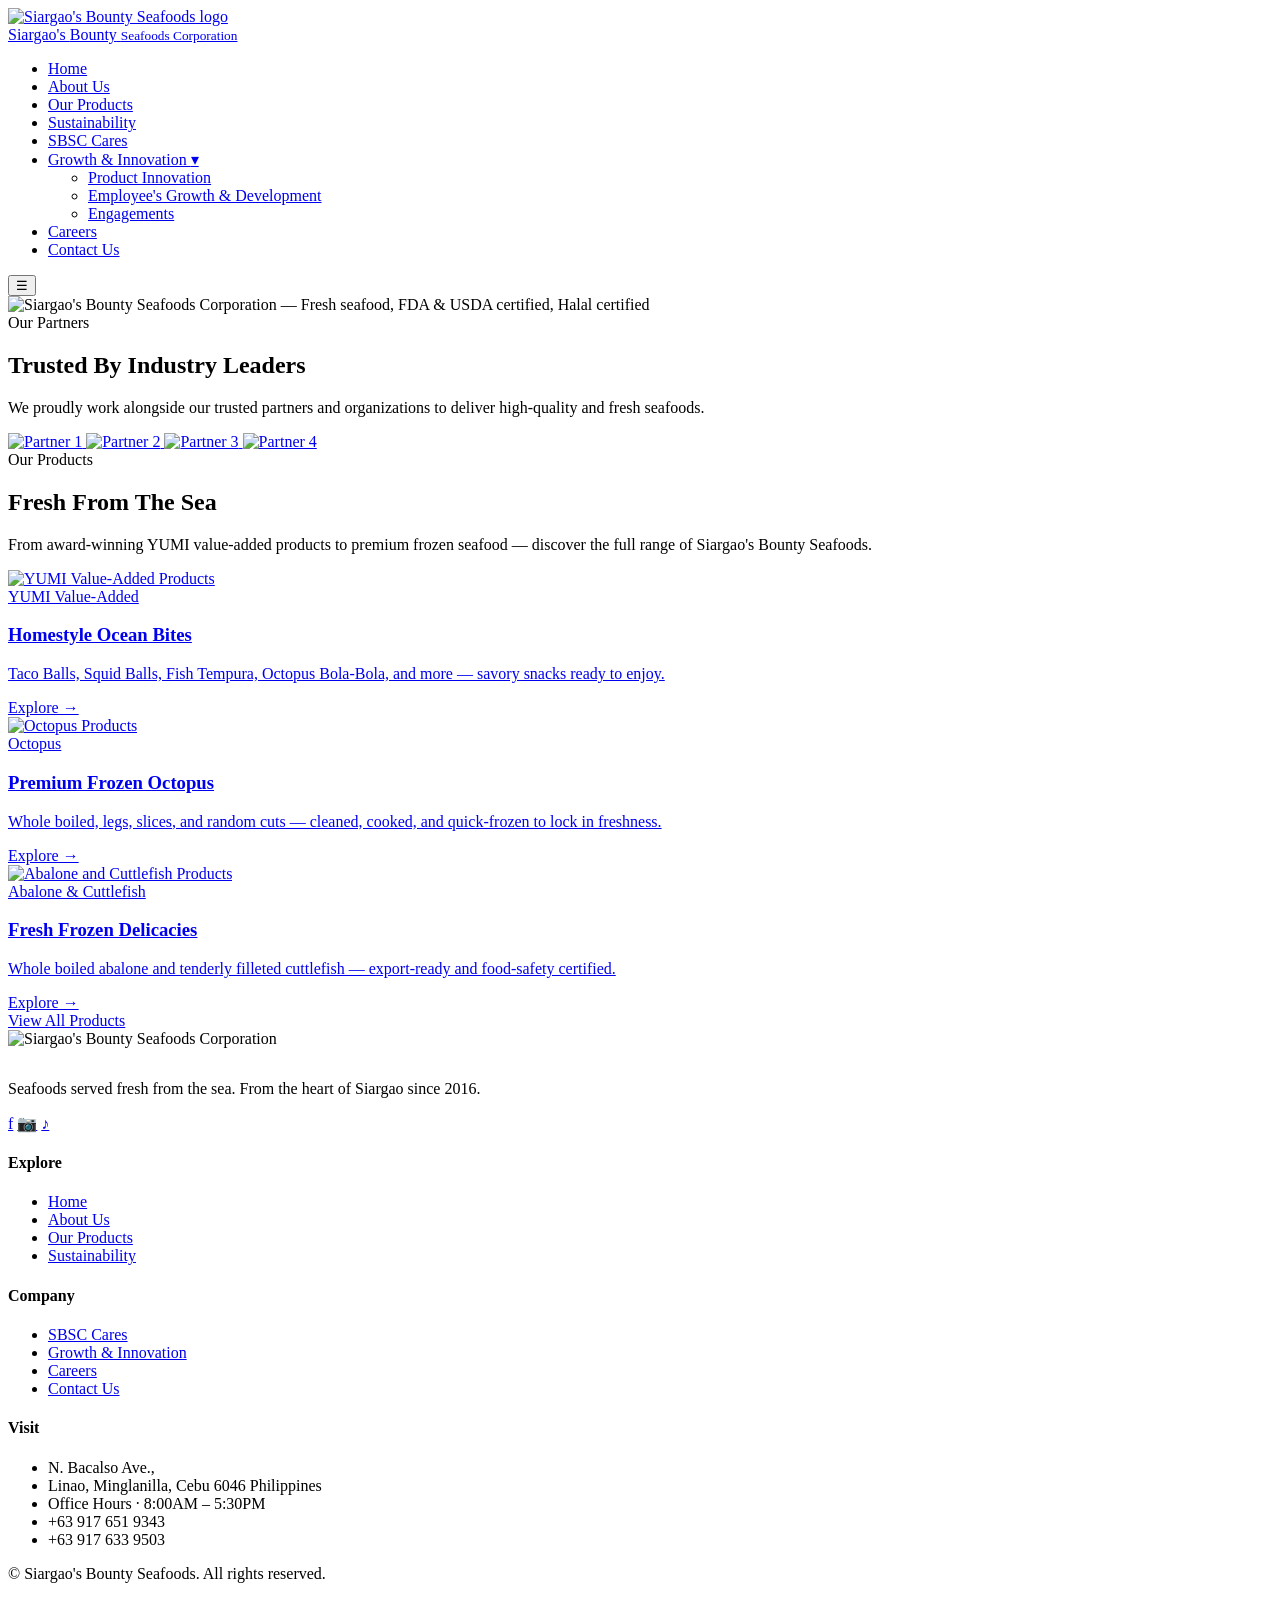
==== index.html @ be19bab7 "Add files via upload" ====
<!DOCTYPE html>
<html lang="en">
<head>
<meta charset="UTF-8" />
<meta name="viewport" content="width=device-width, initial-scale=1.0" />
<title>Siargao's Bounty Seafoods — Fresh From The Sea</title>
<meta name="description" content="Siargao's finest seafood — caught daily, served fresh. Dine in General Luna for the island's best catch." />
<link rel="stylesheet" href="css/style.css" />
</head>
<body>

<!-- HEADER -->
<header>
  <nav>
    <a href="index.html" class="logo">
      <img src="images/logo.png" alt="Siargao's Bounty Seafoods logo" />
      <div class="logo-text">
        Siargao's <span>Bounty</span>
        <small>Seafoods Corporation</small>
      </div>
    </a>
<ul class="nav-links">
  <li><a href="index.html" class="active">Home</a></li>
  <li><a href="about.html">About Us</a></li>
  <li><a href="products.html">Our Products</a></li>
  <li><a href="sustainability.html">Sustainability</a></li>
  <li><a href="cares.html">SBSC Cares</a></li>
  <li class="nav-dropdown">
    <a href="growth-product.html" class="nav-dropdown-toggle">
      Growth &amp; Innovation <span class="dropdown-caret">▾</span>
    </a>
<ul class="nav-dropdown-menu">
  <li><a href="growth-product.html">Product Innovation</a></li>
  <li><a href="growth-employee.html">Employee's Growth &amp; Development</a></li>
  <li><a href="growth-engage.html">Engagements</a></li>
</ul>
  </li>
  <li><a href="careers.html">Careers</a></li>
  <li><a href="contact.html" class="nav-cta">Contact Us</a></li>
</ul>
    <button class="menu-toggle" aria-label="Menu">☰</button>
  </nav>
</header>
<!-- ⭐ HERO — FULL COMPANY BANNER ⭐ -->
<section class="banner-hero">
  <div class="banner-hero-inner">
    <img
      src="images/banner.png"
      alt="Siargao's Bounty Seafoods Corporation — Fresh seafood, FDA & USDA certified, Halal certified"
    />
  </div>
</section>
<!-- ⭐ PARTNERS ⭐ -->
<section class="partners-section">
  <div class="container">
    <div class="section-head reveal">
      <span class="eyebrow">Our Partners</span>
      <h2>Trusted By Industry Leaders</h2>
      <p>We proudly work alongside our trusted partners and organizations to deliver high-quality and fresh seafoods.</p>
    </div>

    <div class="partners-grid reveal">
      <a href="#" class="partner-card" title="Partner 1">
        <img src="images/CCCI.jpg" alt="Partner 1" />
      </a>
      <a href="#" class="partner-card" title="Partner 2">
        <img src="images/DA.jpg" alt="Partner 2" />
      </a>
      <a href="#" class="partner-card" title="Partner 3">
        <img src="images/phil.jpg" alt="Partner 3" />
      </a>
      <a href="#" class="partner-card" title="Partner 4">
        <img src="images/dti.png" alt="Partner 4" />
      </a>
    </div>
  </div>
</section>
<!-- ⭐ FEATURED PRODUCTS ⭐ -->
<section class="featured-products-section">
  <div class="container">
    <div class="section-head reveal">
      <span class="eyebrow">Our Products</span>
      <h2>Fresh From The Sea</h2>
      <p>From award-winning YUMI value-added products to premium frozen seafood — discover the full range of Siargao's Bounty Seafoods.</p>
    </div>

    <div class="featured-products-grid reveal">

      <!-- YUMI Card -->
      <a href="products.html" class="featured-product-card">
        <div class="featured-product-img">
          <img src="images/products/taco-balls-1.jpg" alt="YUMI Value-Added Products" loading="lazy" />
        </div>
        <div class="featured-product-body">
          <span class="featured-product-tag">YUMI Value-Added</span>
          <h3>Homestyle Ocean Bites</h3>
          <p>Taco Balls, Squid Balls, Fish Tempura, Octopus Bola-Bola, and more — savory snacks ready to enjoy.</p>
          <span class="featured-product-link">Explore →</span>
        </div>
      </a>

      <!-- Octopus Card -->
      <a href="products.html" class="featured-product-card">
        <div class="featured-product-img">
          <img src="images/products/whole-boiled-octopus-5.jpg" alt="Octopus Products" loading="lazy" />
        </div>
        <div class="featured-product-body">
          <span class="featured-product-tag">Octopus</span>
          <h3>Premium Frozen Octopus</h3>
          <p>Whole boiled, legs, slices, and random cuts — cleaned, cooked, and quick-frozen to lock in freshness.</p>
          <span class="featured-product-link">Explore →</span>
        </div>
      </a>

      <!-- Abalone & Cuttlefish Card -->
      <a href="products.html" class="featured-product-card">
        <div class="featured-product-img">
          <img src="images/products/boiled-abalone-1.jpg" alt="Abalone and Cuttlefish Products" loading="lazy" />
        </div>
        <div class="featured-product-body">
          <span class="featured-product-tag">Abalone &amp; Cuttlefish</span>
          <h3>Fresh Frozen Delicacies</h3>
          <p>Whole boiled abalone and tenderly filleted cuttlefish — export-ready and food-safety certified.</p>
          <span class="featured-product-link">Explore →</span>
        </div>
      </a>

    </div>

    <div class="featured-products-cta reveal">
      <a href="products.html" class="btn btn-primary">View All Products</a>
    </div>
  </div>
</section>


<!-- FOOTER -->
<footer>
  <div class="container">
    <div class="footer-grid">
      <div class="footer-brand">
        <img src="images/logo.png" alt="Siargao's Bounty Seafoods Corporation" style="height:80px; width:auto; margin-bottom:16px;" />
        <p>Seafoods served fresh from the sea. From the heart of Siargao since 2016.</p>
        <div class="socials">
          <a href="#" aria-label="Facebook">f</a>
          <a href="#" aria-label="Instagram">📷</a>
          <a href="#" aria-label="TikTok">♪</a>
        </div>
      </div>
      <div>
        <h4>Explore</h4>
        <ul>
          <li><a href="index.html">Home</a></li>
          <li><a href="about.html">About Us</a></li>
          <li><a href="products.html">Our Products</a></li>
          <li><a href="sustainability.html">Sustainability</a></li>
        </ul>
      </div>
      <div>
        <h4>Company</h4>
        <ul>
          <li><a href="cares.html">SBSC Cares</a></li>
          <li><a href="growth-product.html">Growth & Innovation</a></li>
          <li><a href="careers.html">Careers</a></li>
          <li><a href="contact.html">Contact Us</a></li>
        </ul>
      </div>
      <div>
        <h4>Visit</h4>
        <ul>
          <li>N. Bacalso Ave., </li>
          <li>Linao,  Minglanilla, Cebu 6046 Philippines</li>
          <li>Office Hours · 8:00AM – 5:30PM</li>
          <li>+63 917 651 9343</li>
          <li>+63 917 633 9503</li>
        </ul>
      </div>
    </div>
    <div class="footer-bottom">
      <p>© <span id="year"></span> Siargao's Bounty Seafoods. All rights reserved.</p>
    </div>
  </div>
</footer>

<script src="js/main.js"></script>
</body>
</html>
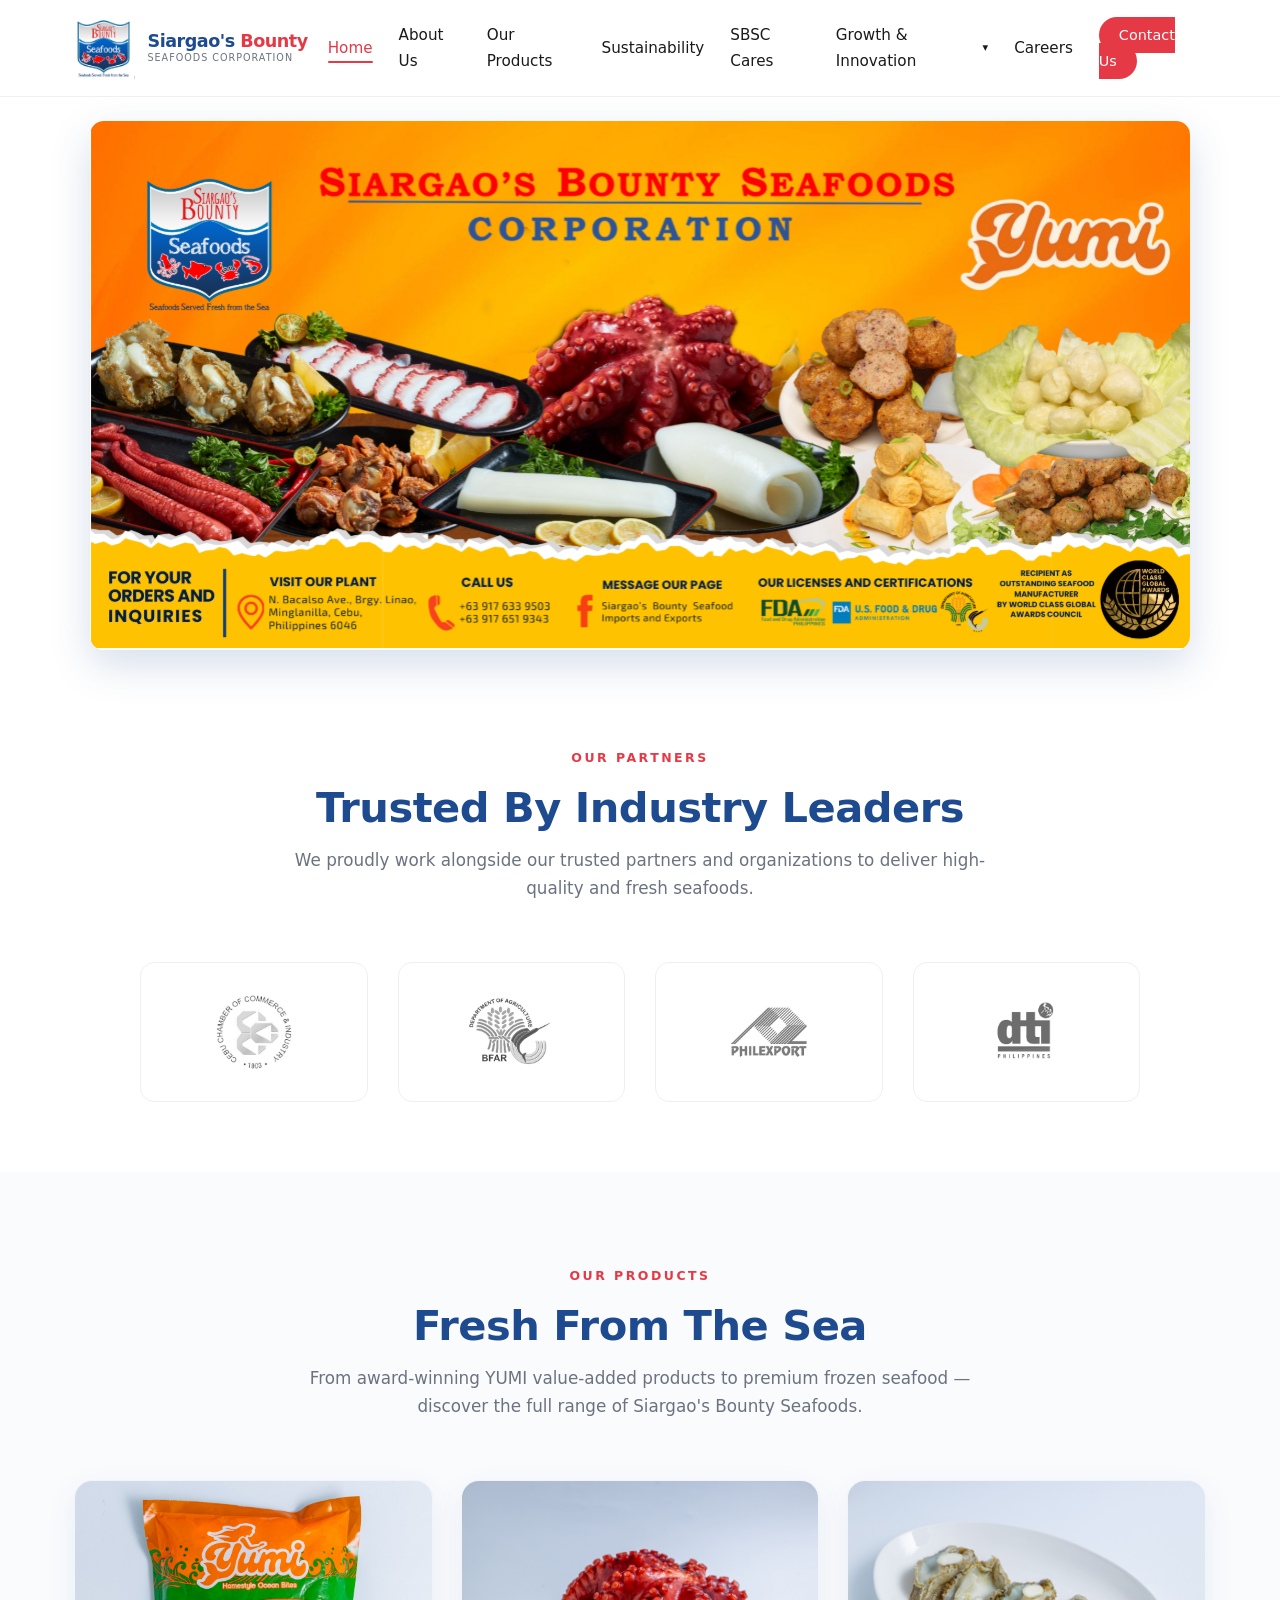
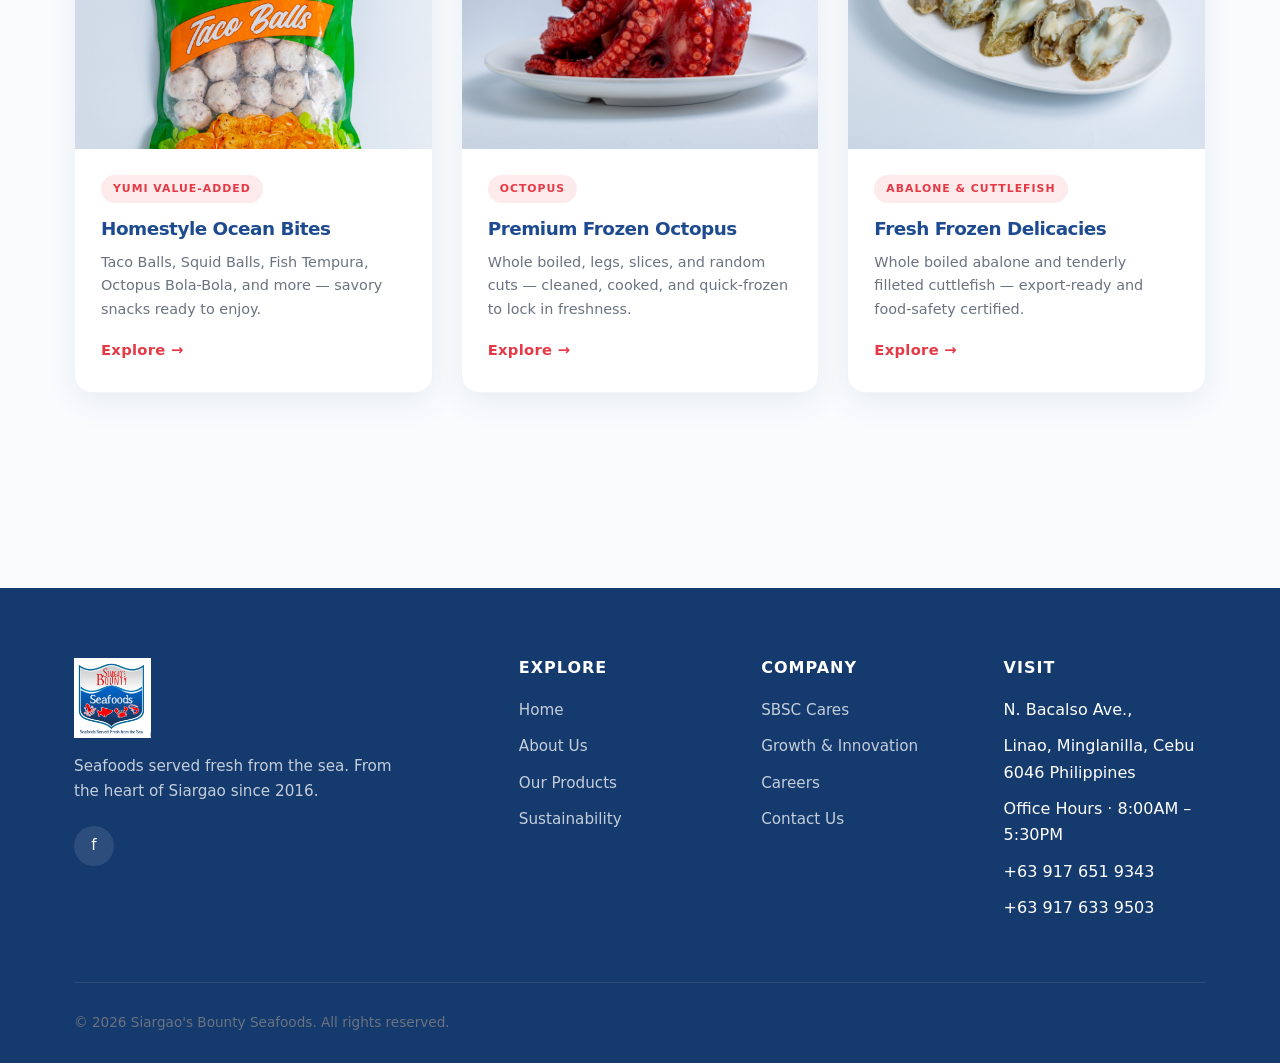
==== commit 5a500804: "Add files via upload" ====
--- a/index.html
+++ b/index.html
@@ -142,9 +142,7 @@
         <img src="images/logo.png" alt="Siargao's Bounty Seafoods Corporation" style="height:80px; width:auto; margin-bottom:16px;" />
         <p>Seafoods served fresh from the sea. From the heart of Siargao since 2016.</p>
         <div class="socials">
-          <a href="#" aria-label="Facebook">f</a>
-          <a href="#" aria-label="Instagram">📷</a>
-          <a href="#" aria-label="TikTok">♪</a>
+           <a href="https://www.facebook.com/share/1DqzZ6yVd7/" target="_blank" rel="noopener" aria-label="Facebook">f</a>
         </div>
       </div>
       <div>
--- a/css/style.css
+++ b/css/style.css
@@ -0,0 +1,2688 @@
+
+
+:root {
+  --ocean: #1e4b8f;         /* logo blue */
+  --ocean-dark: #153a6e;    /* deeper blue */
+  --ocean-light: #2d6bc9;   /* lighter blue */
+  --coral: #e63946;         /* logo red */
+  --coral-dark: #c92a37;    /* darker red */
+  --sand: #f5f3ef;          /* soft cream */
+  --sand-dark: #e8e4dc;
+  --ink: #1a1a1a;
+  --muted: #6b7280;
+  --white: #ffffff;
+  --radius: 14px;
+  --radius-lg: 24px;
+  --shadow: 0 10px 30px rgba(30, 75, 143, 0.15);
+  --shadow-lg: 0 20px 50px rgba(30, 75, 143, 0.22);
+  --transition: 0.3s ease;
+}
+
+* { margin: 0; padding: 0; box-sizing: border-box; }
+html { scroll-behavior: smooth; }
+body {
+  font-family: 'Segoe UI', system-ui, -apple-system, sans-serif;
+  color: var(--ink);
+  background: var(--white);
+  line-height: 1.65;
+}
+img { max-width: 100%; display: block; }
+a { color: inherit; text-decoration: none; }
+ul { list-style: none; }
+
+/* ---------- TYPOGRAPHY ---------- */
+h1, h2, h3, h4 { line-height: 1.2; letter-spacing: -0.5px; }
+h1 { font-size: clamp(2.2rem, 5vw, 3.75rem); font-weight: 800; }
+h2 { font-size: clamp(1.8rem, 3.5vw, 2.6rem); font-weight: 800; color: var(--ocean); }
+h3 { font-size: clamp(1.2rem, 2vw, 1.5rem); font-weight: 700; color: var(--ocean); }
+p { color: var(--muted); }
+
+.eyebrow {
+  color: var(--coral);
+  font-weight: 700;
+  text-transform: uppercase;
+  letter-spacing: 2.5px;
+  font-size: 0.78rem;
+  margin-bottom: 14px;
+  display: inline-block;
+}
+
+/* ---------- LAYOUT ---------- */
+.container { max-width: 1180px; margin: 0 auto; padding: 0 24px; }
+section { padding: 90px 0; }
+.section-head { text-align: center; margin-bottom: 60px; max-width: 720px; margin-left: auto; margin-right: auto; }
+.section-head p { margin-top: 14px; font-size: 1.05rem; }
+
+.bg-sand { background: var(--sand); }
+.bg-ocean { background: var(--ocean); color: white; }
+.bg-ocean h2, .bg-ocean h3, .bg-ocean .eyebrow { color: white; }
+.bg-ocean .eyebrow { color: var(--coral); }
+.bg-ocean p { color: rgba(255,255,255,0.85); }
+
+/* ---------- BUTTONS ---------- */
+.btn {
+  display: inline-block;
+  padding: 14px 30px;
+  border-radius: 999px;
+  font-weight: 600;
+  font-size: 1rem;
+  transition: all var(--transition);
+  cursor: pointer;
+  border: none;
+  text-align: center;
+}
+.btn-primary { background: var(--coral); color: white; }
+.btn-primary:hover { background: var(--coral-dark); transform: translateY(-2px); box-shadow: 0 8px 20px rgba(255,107,74,0.4); }
+.btn-ghost { background: transparent; color: white; border: 2px solid rgba(255,255,255,0.7); }
+.btn-ghost:hover { background: rgba(255,255,255,0.15); }
+.btn-outline { background: transparent; color: var(--ocean); border: 2px solid var(--ocean); }
+.btn-outline:hover { background: var(--ocean); color: white; }
+.btn-row { display: flex; gap: 14px; flex-wrap: wrap; }
+
+/* ---------- HEADER / NAV ---------- */
+header {
+  position: sticky; top: 0; z-index: 1000;
+  background: rgba(255,255,255,0.97);
+  backdrop-filter: blur(10px);
+  border-bottom: 1px solid rgba(0,0,0,0.06);
+}
+nav {
+  max-width: 1180px; margin: 0 auto;
+  display: flex; align-items: center; justify-content: space-between;
+  padding: 16px 24px;
+  gap: 20px;
+}
+.logo {
+  display: flex;
+  align-items: center;
+  gap: 12px;
+  flex-shrink: 0;
+  text-decoration: none;
+}
+.logo img {
+  height: 64px;
+  width: auto;
+  display: block;
+}
+.logo-text {
+  font-size: 1.1rem;
+  font-weight: 800;
+  color: var(--ocean);
+  line-height: 1.1;
+  letter-spacing: -0.5px;
+}
+.logo-text span { color: var(--coral); }
+.logo-text small {
+  display: block;
+  font-size: 0.6rem;
+  font-weight: 500;
+  color: var(--muted);
+  letter-spacing: 1px;
+  text-transform: uppercase;
+  margin-top: 2px;
+}
+
+@media (max-width: 520px) {
+  .logo img { height: 48px; }
+  .logo-text { font-size: 0.95rem; }
+}
+
+.nav-links { display: flex; gap: 26px; align-items: center; }
+.nav-links a {
+  font-weight: 500; font-size: 0.95rem;
+  color: var(--ink); transition: color var(--transition);
+  position: relative;
+}
+.nav-links a:hover, .nav-links a.active { color: var(--coral); }
+.nav-links a.active::after {
+  content: ''; position: absolute;
+  bottom: -6px; left: 0; right: 0;
+  height: 2px; background: var(--coral); border-radius: 2px;
+}
+.nav-cta {
+  background: var(--coral); color: white !important;
+  padding: 10px 20px; border-radius: 999px;
+  font-weight: 600; font-size: 0.9rem !important;
+}
+.nav-cta:hover { background: var(--coral-dark); }
+.nav-cta::after { display: none !important; }
+
+.menu-toggle {
+  display: none;
+  font-size: 1.6rem;
+  background: none; border: none; cursor: pointer;
+  color: var(--ocean);
+}
+
+/* ---------- BANNER HERO (Home) ---------- */
+.banner-hero {
+  width: 100%;
+  padding: 24px;
+  background: #ffffff;
+  display: flex;
+  justify-content: center;
+  align-items: center;
+}
+
+.banner-hero-inner {
+  width: 100%;
+  max-width: 1100px; /* keeps it sharp — don't stretch beyond this */
+  border-radius: 14px;
+  overflow: hidden;
+  box-shadow: 0 15px 40px rgba(30, 75, 143, 0.18);
+}
+
+.banner-hero-inner img {
+  width: 100%;
+  height: auto;
+  display: block;
+}
+
+/* On mobile: let it breathe a bit more */
+@media (max-width: 700px) {
+  .banner-hero {
+    padding: 16px;
+  }
+  .banner-hero-inner {
+    border-radius: 10px;
+  }
+}
+.page-hero-simple {
+  background: linear-gradient(135deg, #1e4b8f 0%, #153a6e 100%);
+  padding: 80px 24px;
+  text-align: center;
+}
+
+.page-hero-simple h1 {
+  color: white;
+  font-size: clamp(2rem, 5vw, 3.2rem);
+  font-weight: 800;
+  letter-spacing: -0.5px;
+  margin: 0;
+}
+
+@media (max-width: 700px) {
+  .page-hero-simple {
+    padding: 60px 20px;
+  }
+}
+
+/* ---------- PHOTO GALLERY GRID ---------- */
+.gallery-grid {
+  display: grid;
+  gap: 22px;
+  grid-template-columns: repeat(auto-fit, minmax(280px, 1fr));
+}
+.gallery-item {
+  position: relative;
+  border-radius: var(--radius);
+  overflow: hidden;
+  background: var(--sand);
+  box-shadow: var(--shadow);
+  transition: transform var(--transition), box-shadow var(--transition);
+  cursor: pointer;
+}
+.gallery-item:hover { transform: translateY(-6px); box-shadow: var(--shadow-lg); }
+.gallery-item img {
+  width: 100%; height: 260px;
+  object-fit: cover;
+  transition: transform 0.5s ease;
+}
+.gallery-item:hover img { transform: scale(1.06); }
+.gallery-caption {
+  padding: 20px 22px 24px;
+  background: white;
+}
+.gallery-caption h4 {
+  color: var(--ocean); font-size: 1.1rem;
+  margin-bottom: 6px; font-weight: 700;
+}
+.gallery-caption p {
+  font-size: 0.9rem; color: var(--muted);
+  line-height: 1.55; margin: 0;
+}
+.gallery-caption .price {
+  display: inline-block;
+  margin-top: 10px;
+  font-weight: 700;
+  color: var(--coral);
+  font-size: 1.05rem;
+}
+.gallery-caption .tag {
+  display: inline-block;
+  font-size: 0.7rem;
+  background: var(--sand);
+  color: var(--ocean);
+  padding: 3px 10px;
+  border-radius: 999px;
+  margin-top: 10px;
+  font-weight: 600;
+  letter-spacing: 0.5px;
+  text-transform: uppercase;
+}
+
+/* Masonry-style featured gallery */
+.featured-gallery {
+  display: grid;
+  grid-template-columns: repeat(4, 1fr);
+  grid-auto-rows: 200px;
+  gap: 16px;
+}
+.featured-gallery .item {
+  position: relative;
+  overflow: hidden;
+  border-radius: var(--radius);
+  cursor: pointer;
+}
+.featured-gallery .item img {
+  width: 100%; height: 100%;
+  object-fit: cover;
+  transition: transform 0.5s ease;
+}
+.featured-gallery .item:hover img { transform: scale(1.08); }
+.featured-gallery .item .overlay {
+  position: absolute;
+  inset: 0;
+  background: linear-gradient(transparent 40%, rgba(10,61,98,0.9));
+  display: flex; align-items: flex-end;
+  padding: 20px;
+  color: white;
+  opacity: 0;
+  transition: opacity var(--transition);
+}
+.featured-gallery .item:hover .overlay { opacity: 1; }
+.featured-gallery .item .overlay h4 { color: white; font-size: 1rem; }
+.featured-gallery .item .overlay p { color: rgba(255,255,255,0.85); font-size: 0.85rem; margin: 0; }
+
+.featured-gallery .item.tall { grid-row: span 2; }
+.featured-gallery .item.wide { grid-column: span 2; }
+
+/* ---------- ABOUT / CONTENT SPLIT ---------- */
+.split {
+  display: grid;
+  gap: 60px;
+  align-items: center;
+  grid-template-columns: 1fr 1fr;
+}
+.split.reverse { direction: rtl; }
+.split.reverse > * { direction: ltr; }
+.split-img {
+  border-radius: var(--radius-lg);
+  overflow: hidden;
+  box-shadow: var(--shadow);
+  aspect-ratio: 4/3;
+}
+.split-img img { width: 100%; height: 100%; object-fit: cover; }
+.split-text h2 { margin-bottom: 18px; }
+.split-text p { margin-bottom: 16px; }
+
+/* ---------- STATS ---------- */
+.stats {
+  display: grid;
+  grid-template-columns: repeat(auto-fit, minmax(140px, 1fr));
+  gap: 30px;
+  margin-top: 40px;
+}
+.stat { text-align: center; }
+.stat strong {
+  display: block;
+  font-size: clamp(1.8rem, 4vw, 2.5rem);
+  color: var(--coral);
+  font-weight: 800;
+  line-height: 1;
+  margin-bottom: 8px;
+}
+.stat span { color: var(--muted); font-size: 0.9rem; }
+.bg-ocean .stat span { color: rgba(255,255,255,0.8); }
+
+/* ---------- CARDS (Careers, Cares, etc.) ---------- */
+.cards {
+  display: grid;
+  gap: 26px;
+  grid-template-columns: repeat(auto-fit, minmax(280px, 1fr));
+}
+.card {
+  background: white;
+  border-radius: var(--radius);
+  padding: 34px 30px;
+  border: 1px solid rgba(10,61,98,0.08);
+  transition: transform var(--transition), box-shadow var(--transition);
+}
+.card:hover { transform: translateY(-6px); box-shadow: var(--shadow-lg); }
+.card .icon {
+  width: 56px; height: 56px;
+  background: var(--sand);
+  border-radius: 14px;
+  display: grid; place-items: center;
+  font-size: 1.6rem;
+  margin-bottom: 20px;
+}
+.card h3 { margin-bottom: 12px; }
+.card p { font-size: 0.95rem; }
+
+/* ---------- CONTACT ---------- */
+.contact-grid {
+  display: grid;
+  gap: 50px;
+  grid-template-columns: 1fr 1fr;
+}
+.contact-item { display: flex; gap: 18px; margin-bottom: 28px; }
+.contact-item .ico {
+  width: 48px; height: 48px; flex-shrink: 0;
+  background: var(--sand); color: var(--coral);
+  display: grid; place-items: center;
+  border-radius: 12px; font-size: 1.3rem;
+}
+.contact-item h4 { color: var(--ocean); margin-bottom: 4px; font-size: 1rem; }
+.contact-item p { font-size: 0.95rem; }
+
+form { display: flex; flex-direction: column; gap: 16px; }
+input, textarea, select {
+  padding: 15px 18px;
+  border: 1px solid #e2e8f0;
+  border-radius: 10px;
+  font-family: inherit;
+  font-size: 1rem;
+  background: white;
+  transition: border-color var(--transition);
+  width: 100%;
+}
+input:focus, textarea:focus, select:focus {
+  outline: none;
+  border-color: var(--coral);
+  box-shadow: 0 0 0 3px rgba(255,107,74,0.1);
+}
+textarea { resize: vertical; min-height: 130px; }
+label { font-weight: 600; color: var(--ocean); font-size: 0.9rem; margin-bottom: 6px; display: block; }
+
+.map-embed {
+  border-radius: var(--radius);
+  overflow: hidden;
+  box-shadow: var(--shadow);
+  height: 380px;
+  background: var(--sand);
+}
+.map-embed iframe { width: 100%; height: 100%; border: 0; }
+
+/* ---------- CAREERS ---------- */
+.job-list { display: flex; flex-direction: column; gap: 18px; }
+.job {
+  background: white;
+  border-radius: var(--radius);
+  padding: 26px 30px;
+  display: flex;
+  justify-content: space-between;
+  align-items: center;
+  gap: 20px;
+  border-left: 4px solid var(--coral);
+  box-shadow: 0 4px 12px rgba(10,61,98,0.06);
+  transition: transform var(--transition);
+  flex-wrap: wrap;
+}
+.job:hover { transform: translateX(6px); }
+.job h3 { margin-bottom: 6px; font-size: 1.15rem; }
+.job .meta { font-size: 0.85rem; color: var(--muted); }
+.job .meta span {
+  display: inline-block;
+  margin-right: 14px;
+}
+
+/* ---------- SUSTAINABILITY ---------- */
+.sustain-grid {
+  display: grid;
+  gap: 40px;
+  grid-template-columns: repeat(auto-fit, minmax(260px, 1fr));
+}
+.sustain-item {
+  text-align: center;
+  padding: 30px 20px;
+}
+.sustain-item .num {
+  font-size: 3rem;
+  color: var(--coral);
+  font-weight: 800;
+  line-height: 1;
+  margin-bottom: 16px;
+}
+.sustain-item h3 { margin-bottom: 10px; }
+.sustain-item p { font-size: 0.95rem; }
+
+/* ---------- FOOTER ---------- */
+footer {
+  background: var(--ocean-dark);
+  color: white;
+  padding: 70px 0 30px;
+}
+.footer-grid {
+  display: grid;
+  gap: 40px;
+  grid-template-columns: 2fr 1fr 1fr 1fr;
+  margin-bottom: 50px;
+}
+.footer-grid h4 {
+  color: white; font-size: 1rem;
+  margin-bottom: 20px; font-weight: 700;
+  text-transform: uppercase; letter-spacing: 1px;
+}
+.footer-grid ul li { margin-bottom: 10px; }
+.footer-grid ul a { color: rgba(255,255,255,0.75); font-size: 0.95rem; transition: color var(--transition); }
+.footer-grid ul a:hover { color: var(--coral); }
+.footer-brand .logo { color: white; font-size: 1.3rem; margin-bottom: 16px; }
+.footer-brand p { color: rgba(255,255,255,0.75); font-size: 0.95rem; max-width: 320px; }
+.socials { display: flex; gap: 12px; margin-top: 22px; }
+.socials a {
+  width: 40px; height: 40px; border-radius: 50%;
+  background: rgba(255,255,255,0.1);
+  display: grid; place-items: center;
+  transition: background var(--transition);
+  font-size: 0.95rem;
+}
+.socials a:hover { background: var(--coral); }
+.footer-bottom {
+  border-top: 1px solid rgba(255,255,255,0.1);
+  padding-top: 28px;
+  display: flex; justify-content: space-between;
+  flex-wrap: wrap; gap: 16px;
+  color: rgba(255,255,255,0.6);
+  font-size: 0.85rem;
+}
+
+/* ---------- LIGHTBOX (photo viewer) ---------- */
+.lightbox {
+  display: none;
+  position: fixed; inset: 0;
+  background: rgba(0,0,0,0.92);
+  z-index: 9999;
+  align-items: center;
+  justify-content: center;
+  padding: 40px 20px;
+  cursor: zoom-out;
+}
+.lightbox.open { display: flex; }
+.lightbox img {
+  max-width: 90vw;
+  max-height: 85vh;
+  border-radius: 8px;
+  box-shadow: 0 20px 60px rgba(0,0,0,0.6);
+}
+.lightbox .close {
+  position: absolute; top: 24px; right: 30px;
+  color: white; font-size: 2.5rem;
+  background: none; border: none; cursor: pointer;
+  line-height: 1;
+}
+
+/* ---------- RESPONSIVE ---------- */
+@media (max-width: 900px) {
+  .menu-toggle { display: block; }
+  .nav-links {
+    display: none;
+    position: absolute;
+    top: 100%; left: 0; right: 0;
+    background: white;
+    flex-direction: column;
+    padding: 24px;
+    gap: 18px;
+    border-bottom: 1px solid #eee;
+    box-shadow: 0 10px 30px rgba(0,0,0,0.08);
+  }
+  .nav-links.open { display: flex; }
+  .nav-links a.active::after { display: none; }
+
+  .split, .contact-grid, .footer-grid {
+    grid-template-columns: 1fr;
+    gap: 34px;
+  }
+  .footer-grid { grid-template-columns: 1fr 1fr; }
+  .split.reverse { direction: ltr; }
+  .featured-gallery { grid-template-columns: repeat(2, 1fr); grid-auto-rows: 160px; }
+  section { padding: 60px 0; }
+  .job { flex-direction: column; align-items: flex-start; }
+}
+@media (max-width: 520px) {
+  .footer-grid { grid-template-columns: 1fr; }
+  .featured-gallery { grid-template-columns: 1fr; grid-auto-rows: 220px; }
+  .featured-gallery .item.wide { grid-column: span 1; }
+  .featured-gallery .item.tall { grid-row: span 1; }
+  .hero { min-height: 80vh; }
+}
+.partners-section {
+  padding: 70px 0;
+  background: #ffffff;
+}
+
+.partners-grid {
+  display: grid;
+  grid-template-columns: repeat(4, 1fr);
+  gap: 30px;
+  align-items: center;
+  max-width: 1000px;
+  margin: 0 auto;
+}
+
+.partner-card {
+  background: #ffffff;
+  border: 1px solid #eaeaea;
+  border-radius: 14px;
+  padding: 30px 20px;
+  display: flex;
+  align-items: center;
+  justify-content: center;
+  height: 140px;
+  transition: transform 0.3s ease, box-shadow 0.3s ease, border-color 0.3s ease;
+  filter: grayscale(100%);
+  opacity: 0.75;
+}
+
+.partner-card img {
+  max-width: 100%;
+  max-height: 80px;
+  width: auto;
+  height: auto;
+  object-fit: contain;
+  display: block;
+}
+
+.partner-card:hover {
+  transform: translateY(-6px);
+  box-shadow: 0 15px 35px rgba(30, 75, 143, 0.12);
+  border-color: var(--ocean);
+  filter: grayscale(0%);
+  opacity: 1;
+}
+
+/* ---------- Responsive ---------- */
+@media (max-width: 800px) {
+  .partners-grid {
+    grid-template-columns: repeat(2, 1fr);
+    gap: 20px;
+  }
+  .partner-card { height: 120px; padding: 20px; }
+  .partner-card img { max-height: 60px; }
+}
+
+@media (max-width: 420px) {
+  .partners-grid { gap: 14px; }
+  .partner-card { height: 100px; padding: 14px; }
+  .partner-card img { max-height: 50px; }
+}
+.about-story {
+  padding: 70px 0 40px;
+  background: #ffffff;
+}
+
+.story-content {
+  max-width: 820px;
+  margin: 0 auto 60px;
+}
+.story-content p {
+  font-size: 1.05rem;
+  line-height: 1.85;
+  color: #3a3a3a;
+  margin-bottom: 22px;
+}
+.story-content strong {
+  color: var(--ocean);
+  font-weight: 700;
+}
+
+/* --- Stats row --- */
+.about-stats {
+  display: grid;
+  grid-template-columns: repeat(6, 1fr);
+  gap: 20px;
+  max-width: 1100px;
+  margin: 0 auto;
+  padding-top: 40px;
+}
+.stat-card {
+  background: var(--sand);
+  border-radius: 14px;
+  padding: 24px 16px;
+  text-align: center;
+  transition: transform 0.3s ease, box-shadow 0.3s ease;
+}
+.stat-card:hover {
+  transform: translateY(-6px);
+  box-shadow: 0 15px 35px rgba(30,75,143,0.12);
+}
+.stat-card strong {
+  display: block;
+  font-size: 1.5rem;
+  font-weight: 800;
+  color: var(--coral);
+  line-height: 1.1;
+  margin-bottom: 8px;
+}
+.stat-card span {
+  font-size: 0.82rem;
+  color: var(--muted);
+  font-weight: 500;
+}
+
+/* ============================================
+   VISION & MISSION
+   ============================================ */
+
+.vm-section {
+  padding: 90px 0;
+  background: linear-gradient(135deg, #1e4b8f 0%, #153a6e 100%);
+}
+.vm-grid {
+  display: grid;
+  grid-template-columns: 1fr 1fr;
+  gap: 40px;
+  max-width: 1100px;
+  margin: 0 auto;
+}
+.vm-card {
+  background: rgba(255,255,255,0.08);
+  border: 1px solid rgba(255,255,255,0.18);
+  border-radius: 20px;
+  padding: 44px 36px;
+  color: white;
+  backdrop-filter: blur(8px);
+  transition: transform 0.3s ease, background 0.3s ease;
+}
+.vm-card:hover {
+  transform: translateY(-6px);
+  background: rgba(255,255,255,0.14);
+}
+.vm-icon {
+  font-size: 2.2rem;
+  margin-bottom: 20px;
+  display: inline-block;
+}
+.vm-card h2 {
+  color: white;
+  font-size: 1.8rem;
+  letter-spacing: 2px;
+  text-transform: uppercase;
+  margin-bottom: 18px;
+  font-family: Georgia, 'Times New Roman', serif;
+  position: relative;
+  padding-bottom: 16px;
+}
+.vm-card h2::after {
+  content: '';
+  position: absolute;
+  bottom: 0; left: 0;
+  width: 50px; height: 3px;
+  background: var(--coral);
+  border-radius: 2px;
+}
+.vm-card p {
+  color: rgba(255,255,255,0.92);
+  font-size: 1.05rem;
+  line-height: 1.75;
+  margin: 0;
+}
+
+/* ============================================
+   CORE VALUES
+   ============================================ */
+
+.core-values {
+  padding: 90px 0;
+  background: var(--sand);
+}
+.values-grid {
+  display: grid;
+  grid-template-columns: repeat(5, 1fr);
+  gap: 22px;
+  max-width: 1180px;
+  margin: 0 auto;
+}
+.value-card {
+  background: white;
+  border-radius: 16px;
+  padding: 34px 22px 30px;
+  text-align: center;
+  border: 1px solid rgba(30,75,143,0.08);
+  transition: transform 0.3s ease, box-shadow 0.3s ease, border-color 0.3s ease;
+}
+.value-card:hover {
+  transform: translateY(-8px);
+  box-shadow: 0 20px 45px rgba(30,75,143,0.14);
+  border-color: var(--ocean);
+}
+.value-icon {
+  width: 64px;
+  height: 64px;
+  margin: 0 auto 20px;
+  border-radius: 50%;
+  background: linear-gradient(135deg, #1e4b8f, #153a6e);
+  display: grid;
+  place-items: center;
+  color: white;
+  transition: transform 0.3s ease, background 0.3s ease;
+}
+.value-card:hover .value-icon {
+  transform: scale(1.08) rotate(-4deg);
+  background: linear-gradient(135deg, #e63946, #c92a37);
+}
+.value-icon svg {
+  width: 30px;
+  height: 30px;
+}
+.value-card h3 {
+  color: var(--ocean);
+  font-size: 1.1rem;
+  font-weight: 800;
+  margin-bottom: 10px;
+  letter-spacing: 0.3px;
+}
+.value-card p {
+  color: var(--muted);
+  font-size: 0.88rem;
+  line-height: 1.6;
+  margin: 0;
+}
+
+/* ============================================
+   RESPONSIVE
+   ============================================ */
+
+@media (max-width: 1000px) {
+  .about-stats { grid-template-columns: repeat(3, 1fr); }
+  .values-grid { grid-template-columns: repeat(3, 1fr); }
+}
+@media (max-width: 800px) {
+  .vm-grid { grid-template-columns: 1fr; gap: 24px; }
+  .vm-card { padding: 34px 26px; }
+  .story-content p { font-size: 1rem; }
+}
+@media (max-width: 600px) {
+  .about-stats { grid-template-columns: repeat(2, 1fr); gap: 14px; }
+  .stat-card { padding: 20px 12px; }
+  .stat-card strong { font-size: 1.25rem; }
+  .values-grid { grid-template-columns: 1fr 1fr; gap: 14px; }
+  .value-card { padding: 24px 16px; }
+  .value-icon { width: 52px; height: 52px; margin-bottom: 14px; }
+  .value-icon svg { width: 24px; height: 24px; }
+  .value-card h3 { font-size: 1rem; }
+}
+@media (max-width: 400px) {
+  .values-grid { grid-template-columns: 1fr; }
+}
+.compliance-section {
+  padding: 40px 0 90px;
+  background: #ffffff;
+}
+
+.compliance-table-wrap {
+  max-width: 1000px;
+  margin: 0 auto;
+  border-radius: 16px;
+  overflow: hidden;
+  box-shadow: 0 10px 40px rgba(30, 75, 143, 0.1);
+  border: 1px solid rgba(30, 75, 143, 0.08);
+}
+
+.compliance-table {
+  width: 100%;
+  border-collapse: collapse;
+  font-size: 0.95rem;
+  background: white;
+}
+
+.compliance-table thead {
+  background: linear-gradient(135deg, #1e4b8f, #153a6e);
+}
+
+.compliance-table thead th {
+  color: white;
+  text-align: left;
+  padding: 20px 26px;
+  font-weight: 700;
+  font-size: 0.85rem;
+  letter-spacing: 1.5px;
+  text-transform: uppercase;
+}
+
+.compliance-table tbody tr {
+  border-bottom: 1px solid #eef2f7;
+  transition: background 0.25s ease;
+}
+
+.compliance-table tbody tr:nth-child(even) {
+  background: #fafbfd;
+}
+
+.compliance-table tbody tr:hover {
+  background: #f0f5fc;
+}
+
+.compliance-table tbody tr:last-child {
+  border-bottom: none;
+}
+
+.compliance-table td {
+  padding: 20px 26px;
+  color: #3a3a3a;
+  vertical-align: top;
+  line-height: 1.6;
+}
+
+.compliance-table td:first-child {
+  width: 32%;
+  color: var(--ocean);
+  font-weight: 700;
+  border-right: 1px solid #eef2f7;
+}
+
+.compliance-table td strong {
+  color: var(--ocean);
+  font-weight: 800;
+}
+
+/* ---------- Responsive ---------- */
+@media (max-width: 700px) {
+  .compliance-section { padding: 60px 0; }
+  .compliance-table thead { display: none; }
+  .compliance-table,
+  .compliance-table tbody,
+  .compliance-table tr,
+  .compliance-table td {
+    display: block;
+    width: 100%;
+  }
+  .compliance-table tr {
+    padding: 18px 20px;
+    border-bottom: 1px solid #eef2f7;
+  }
+  .compliance-table td {
+    padding: 6px 0;
+    border: none !important;
+  }
+  .compliance-table td:first-child {
+    width: 100%;
+    font-size: 0.9rem;
+    margin-bottom: 6px;
+  }
+  .compliance-table td:last-child {
+    font-size: 0.9rem;
+    color: #555;
+  }
+}
+.cares-hero {
+  background: linear-gradient(135deg, #1e4b8f 0%, #153a6e 100%);
+  color: white;
+  padding: 120px 24px 110px;
+  text-align: center;
+  position: relative;
+  overflow: hidden;
+}
+.cares-hero::before {
+  content: '';
+  position: absolute; inset: 0;
+  background:
+    radial-gradient(circle at 15% 20%, rgba(255,255,255,0.06) 0%, transparent 55%),
+    radial-gradient(circle at 85% 80%, rgba(230,57,70,0.18) 0%, transparent 55%);
+  pointer-events: none;
+}
+.cares-hero .container {
+  position: relative;
+  z-index: 1;
+  max-width: 900px;
+  margin: 0 auto;
+}
+.cares-hero .eyebrow {
+  color: #ffd966;
+  padding: 8px 20px;
+  border: 1px solid rgba(255,217,102,0.4);
+  border-radius: 999px;
+  background: rgba(255,217,102,0.08);
+  display: inline-block;
+  margin-bottom: 24px;
+  letter-spacing: 4px;
+  text-transform: uppercase;
+  font-size: 0.85rem;
+  font-weight: 700;
+}
+.cares-hero h1 {
+  color: white;
+  font-size: clamp(2.2rem, 5.5vw, 4rem);
+  font-weight: 800;
+  line-height: 1.15;
+  margin-bottom: 24px;
+  letter-spacing: -1px;
+}
+.cares-hero p {
+  color: rgba(255,255,255,0.9);
+  max-width: 720px;
+  margin: 0 auto;
+  font-size: clamp(1rem, 1.3vw, 1.15rem);
+  line-height: 1.75;
+}
+
+/* ============================================
+   CARES BANNER — Smaller card version
+   ============================================ */
+
+.cares-banner-section {
+  padding: 60px 24px 20px;
+  background: #ffffff;
+}
+
+.cares-banner-card {
+  max-width: 760px;   /* ← smaller, homepage-style card */
+  margin: 0 auto;
+  border-radius: 16px;
+  overflow: hidden;
+  box-shadow: 0 15px 45px rgba(30,75,143,0.18);
+  border: 1px solid rgba(30,75,143,0.08);
+}
+.cares-banner-card img {
+  width: 100%;
+  height: auto;
+  display: block;
+}
+
+/* ---------- Responsive ---------- */
+@media (max-width: 700px) {
+  .cares-hero { padding: 90px 20px 80px; }
+  .cares-banner-section { padding: 40px 20px 10px; }
+  .cares-banner-card { border-radius: 12px; }
+}
+/* --- Photo Gallery Carousel --- */
+.cares-gallery-section {
+  padding: 90px 0;
+  background: #ffffff;
+}
+
+.gallery-carousel {
+  position: relative;
+  max-width: 1100px;
+  margin: 0 auto;
+  border-radius: 20px;
+  overflow: hidden;
+  box-shadow: 0 25px 60px rgba(30,75,143,0.2);
+  background: #0a2540;
+}
+
+.carousel-track {
+  display: flex;
+  transition: transform 0.5s ease;
+}
+
+.carousel-slide {
+  min-width: 100%;
+  flex-shrink: 0;
+  display: flex;
+  align-items: center;
+  justify-content: center;
+  background: #0a2540;
+  height: 600px;
+}
+.carousel-slide img {
+  max-width: 100%;
+  max-height: 100%;
+  width: auto;
+  height: auto;
+  object-fit: contain;
+  display: block;
+}
+
+.carousel-btn {
+  position: absolute;
+  top: 50%;
+  transform: translateY(-50%);
+  background: rgba(255,255,255,0.9);
+  color: var(--ocean);
+  border: none;
+  width: 54px;
+  height: 54px;
+  border-radius: 50%;
+  font-size: 2rem;
+  line-height: 1;
+  cursor: pointer;
+  z-index: 5;
+  box-shadow: 0 6px 20px rgba(0,0,0,0.25);
+  transition: background 0.25s, transform 0.25s;
+  display: grid;
+  place-items: center;
+  padding-bottom: 4px;
+}
+.carousel-btn:hover {
+  background: var(--coral);
+  color: white;
+  transform: translateY(-50%) scale(1.08);
+}
+.carousel-prev { left: 20px; }
+.carousel-next { right: 20px; }
+
+.carousel-dots {
+  display: flex;
+  justify-content: center;
+  gap: 8px;
+  margin-top: 26px;
+  flex-wrap: wrap;
+  max-width: 700px;
+  margin-left: auto;
+  margin-right: auto;
+}
+.carousel-dots button {
+  width: 10px;
+  height: 10px;
+  border-radius: 50%;
+  background: rgba(30,75,143,0.25);
+  border: none;
+  cursor: pointer;
+  padding: 0;
+  transition: all 0.25s;
+}
+.carousel-dots button.active {
+  background: var(--coral);
+  transform: scale(1.3);
+  width: 28px;
+  border-radius: 5px;
+}
+
+/* --- Care Story Sections --- */
+.care-story {
+  padding: 90px 0;
+  background: #ffffff;
+}
+.care-story-inner {
+  display: grid;
+  grid-template-columns: 1fr 1fr;
+  gap: 60px;
+  align-items: center;
+  max-width: 1100px;
+  margin: 0 auto;
+}
+.care-story-inner.reverse .care-story-img { order: 2; }
+.care-story-inner.reverse .care-story-text { order: 1; }
+
+
+
+.care-story-text h2 {
+  color: var(--ocean);
+  font-size: clamp(1.4rem, 2.6vw, 2rem);
+  margin-bottom: 18px;
+  line-height: 1.25;
+}
+.care-story-text p {
+  color: #4a4a4a;
+  font-size: 1rem;
+  line-height: 1.85;
+  margin-bottom: 16px;
+}
+
+.care-tag {
+  display: inline-block;
+  background: rgba(230,57,70,0.1);
+  color: var(--coral);
+  font-size: 0.78rem;
+  font-weight: 700;
+  padding: 6px 14px;
+  border-radius: 999px;
+  letter-spacing: 1px;
+  text-transform: uppercase;
+  margin-bottom: 18px;
+}
+
+.care-signature {
+  color: var(--ocean) !important;
+  font-weight: 600;
+  font-style: italic;
+  padding-left: 16px;
+  border-left: 3px solid var(--coral);
+}
+
+.care-hashtags {
+  color: var(--coral) !important;
+  font-weight: 600;
+  font-size: 0.9rem !important;
+  margin-top: 12px !important;
+}
+
+.care-photos-note {
+  font-size: 0.85rem !important;
+  color: var(--muted) !important;
+  background: var(--sand);
+  padding: 10px 16px;
+  border-radius: 8px;
+  display: inline-block;
+  margin-top: 10px !important;
+}
+
+/* --- Responsive --- */
+@media (max-width: 900px) {
+  .care-story-inner {
+    grid-template-columns: 1fr;
+    gap: 30px;
+  }
+  .care-story-inner.reverse .care-story-img,
+  .care-story-inner.reverse .care-story-text { order: unset; }
+  .carousel-slide { height: 420px; }
+  .carousel-btn { width: 44px; height: 44px; font-size: 1.6rem; }
+  .carousel-prev { left: 10px; }
+  .carousel-next { right: 10px; }
+}
+@media (max-width: 560px) {
+  .cares-hero { padding: 80px 20px 70px; }
+  .care-story { padding: 60px 0; }
+  .cares-gallery-section { padding: 60px 0; }
+  .carousel-slide { height: 300px; }
+  .carousel-btn { width: 38px; height: 38px; font-size: 1.4rem; }
+  .carousel-dots button { width: 8px; height: 8px; }
+  .carousel-dots button.active { width: 22px; }
+}
+.care-story-img {
+  border-radius: 20px;
+  overflow: hidden;
+  box-shadow: 0 20px 50px rgba(30,75,143,0.18);
+  position: relative;
+}
+
+/* Single images — natural height, no cropping */
+.care-story-img > img {
+  width: 100%;
+  height: auto;
+  display: block;
+  transition: transform 0.5s ease;
+}
+.care-story-img:hover > img { transform: scale(1.04); }
+
+/* Slideshow stories get a fixed frame */
+.care-story-img:has(.mini-slideshow) {
+  aspect-ratio: 4 / 3;
+}
+.mini-slideshow {
+  position: absolute;
+  inset: 0;
+  width: 100%;
+  height: 100%;
+  border-radius: 0;
+  overflow: hidden;
+  background: #0a2540;
+}
+
+.mini-slideshow img {
+  position: absolute;
+  top: 0;
+  left: 0;
+  width: 100%;
+  height: 100%;
+  object-fit: cover;
+  opacity: 0;
+  transition: opacity 0.8s ease;
+  display: block;
+}
+
+.mini-slideshow img.active {
+  opacity: 1;
+  z-index: 1;
+}
+
+.mini-slideshow-dots {
+  position: absolute;
+  bottom: 16px;
+  left: 50%;
+  transform: translateX(-50%);
+  display: flex;
+  gap: 8px;
+  z-index: 10;
+  background: rgba(10,37,64,0.5);
+  padding: 6px 12px;
+  border-radius: 999px;
+  backdrop-filter: blur(6px);
+}
+
+.mini-slideshow-dots button {
+  width: 8px;
+  height: 8px;
+  border-radius: 50%;
+  background: rgba(255,255,255,0.5);
+  border: none;
+  cursor: pointer;
+  padding: 0;
+  transition: all 0.3s ease;
+}
+
+.mini-slideshow-dots button.active {
+  background: white;
+  width: 22px;
+  border-radius: 5px;
+}
+
+.care-compact {
+  padding: 40px 0;
+  background: #ffffff;
+  border-bottom: 1px solid #f0f0f0;
+}
+
+/* Alternate background for zebra effect */
+.care-compact:nth-child(even) {
+  background: #fafbfd;
+}
+
+.care-compact-inner {
+  display: grid;
+  grid-template-columns: 320px 1fr;
+  gap: 40px;
+  align-items: center;
+  max-width: 1000px;
+  margin: 0 auto;
+}
+
+.care-compact-img {
+  border-radius: 16px;
+  overflow: hidden;
+  box-shadow: 0 10px 30px rgba(30,75,143,0.15);
+  position: relative;
+  aspect-ratio: 4 / 3;
+}
+
+.care-compact-img > img {
+  width: 100%;
+  height: 100%;
+  object-fit: cover;
+  display: block;
+}
+
+/* Slideshow inside compact */
+.care-compact-img .mini-slideshow {
+  width: 100%;
+  height: 100%;
+}
+
+.care-compact-text h3 {
+  color: var(--ocean);
+  font-size: clamp(1.1rem, 1.8vw, 1.35rem);
+  font-weight: 800;
+  margin-bottom: 12px;
+  line-height: 1.3;
+}
+
+.care-compact-text p {
+  color: #4a4a4a;
+  font-size: 0.95rem;
+  line-height: 1.7;
+  margin-bottom: 10px;
+}
+
+.care-compact-text p:last-child {
+  margin-bottom: 0;
+}
+
+.care-compact .care-tag {
+  font-size: 0.7rem;
+  padding: 5px 12px;
+  margin-bottom: 12px;
+}
+
+/* Photo count badge for 6-photo stories */
+.care-photo-count {
+  display: inline-block;
+  background: var(--sand);
+  color: var(--ocean);
+  font-size: 0.75rem;
+  font-weight: 600;
+  padding: 4px 10px;
+  border-radius: 999px;
+  margin-left: 8px;
+}
+
+/* Responsive */
+@media (max-width: 800px) {
+  .care-compact-inner {
+    grid-template-columns: 1fr;
+    gap: 24px;
+  }
+  .care-compact { padding: 30px 0; }
+  .care-compact-img { aspect-ratio: 16 / 10; }
+}
+.archive-section {
+  padding: 90px 0;
+  background: #fafbfd;
+}
+
+.archive-grid {
+  display: grid;
+  grid-template-columns: repeat(3, 1fr);
+  gap: 30px;
+  max-width: 1180px;
+  margin: 0 auto;
+}
+
+.archive-card {
+  background: #ffffff;
+  border-radius: 18px;
+  overflow: hidden;
+  box-shadow: 0 10px 30px rgba(30,75,143,0.08);
+  border: 1px solid rgba(30,75,143,0.06);
+  display: flex;
+  flex-direction: column;
+  transition: transform 0.3s ease, box-shadow 0.3s ease;
+}
+
+.archive-card:hover {
+  transform: translateY(-6px);
+  box-shadow: 0 20px 45px rgba(30,75,143,0.15);
+}
+
+.archive-card-img {
+  width: 100%;
+  aspect-ratio: 16 / 10;
+  background: #0a2540;
+  position: relative;
+  overflow: hidden;
+}
+
+.archive-card-img > img {
+  width: 100%;
+  height: 100%;
+  object-fit: cover;
+  display: block;
+}
+
+.archive-card-img .mini-slideshow {
+  width: 100%;
+  height: 100%;
+  border-radius: 0;
+}
+
+.archive-card-body {
+  padding: 24px 26px 28px;
+  display: flex;
+  flex-direction: column;
+  flex: 1;
+}
+
+.archive-card-body .care-tag {
+  display: inline-block;
+  background: rgba(230,57,70,0.1);
+  color: #e63946;
+  font-size: 0.68rem;
+  font-weight: 700;
+  padding: 5px 12px;
+  border-radius: 999px;
+  letter-spacing: 1px;
+  text-transform: uppercase;
+  margin-bottom: 14px;
+  width: fit-content;
+  align-self: flex-start;
+}
+
+.archive-card-body h3 {
+  color: #1e4b8f;
+  font-size: 1.1rem;
+  font-weight: 800;
+  margin-bottom: 10px;
+  line-height: 1.3;
+}
+
+.archive-card-body p {
+  color: #4a4a4a;
+  font-size: 0.9rem;
+  line-height: 1.65;
+  margin: 0;
+  flex: 1;
+}
+
+@media (max-width: 1000px) {
+  .archive-grid {
+    grid-template-columns: repeat(2, 1fr);
+    gap: 22px;
+  }
+}
+
+@media (max-width: 600px) {
+  .archive-section { padding: 60px 0; }
+  .archive-grid {
+    grid-template-columns: 1fr;
+    gap: 20px;
+  }
+  .archive-card-body { padding: 20px 22px 24px; }
+  .archive-card-body h3 { font-size: 1rem; }
+}
+.growth-hero {
+  background: linear-gradient(135deg, #1e4b8f 0%, #153a6e 100%);
+  color: white;
+  padding: 110px 24px 100px;
+  text-align: center;
+  position: relative;
+  overflow: hidden;
+}
+.growth-hero::before {
+  content: '';
+  position: absolute; inset: 0;
+  background:
+    radial-gradient(circle at 15% 20%, rgba(255,255,255,0.06) 0%, transparent 55%),
+    radial-gradient(circle at 85% 80%, rgba(230,57,70,0.18) 0%, transparent 55%);
+  pointer-events: none;
+}
+.growth-hero .container {
+  position: relative;
+  z-index: 1;
+  max-width: 900px;
+  margin: 0 auto;
+}
+.growth-hero .eyebrow {
+  color: #ffd966;
+  padding: 8px 20px;
+  border: 1px solid rgba(255,217,102,0.4);
+  border-radius: 999px;
+  background: rgba(255,217,102,0.08);
+  display: inline-block;
+  margin-bottom: 24px;
+  letter-spacing: 4px;
+  text-transform: uppercase;
+  font-size: 0.85rem;
+  font-weight: 700;
+}
+.growth-hero h1 {
+  color: white;
+  font-size: clamp(2.2rem, 5vw, 3.6rem);
+  font-weight: 800;
+  line-height: 1.15;
+  margin-bottom: 20px;
+  letter-spacing: -1px;
+}
+.growth-hero p {
+  color: rgba(255,255,255,0.9);
+  max-width: 720px;
+  margin: 0 auto;
+  font-size: clamp(1rem, 1.3vw, 1.15rem);
+  line-height: 1.75;
+}
+
+/* ---------- Featured Story Layout ---------- */
+.growth-feature {
+  display: grid;
+  grid-template-columns: 1fr 1fr;
+  gap: 50px;
+  align-items: center;
+  max-width: 1100px;
+  margin: 0 auto 60px;
+  background: #ffffff;
+  border-radius: 20px;
+  overflow: hidden;
+  box-shadow: 0 10px 35px rgba(30,75,143,0.08);
+  border: 1px solid rgba(30,75,143,0.06);
+}
+.growth-feature:last-child {
+  margin-bottom: 0;
+}
+
+/* Alternating layout */
+.growth-feature.reverse .growth-feature-img { order: 2; }
+.growth-feature.reverse .growth-feature-text { order: 1; }
+
+.growth-feature-img {
+  position: relative;
+  aspect-ratio: 4 / 3;
+  background: linear-gradient(135deg, #0a2540, #1e4b8f);
+  overflow: hidden;
+}
+.growth-feature-img img {
+  width: 100%;
+  height: 100%;
+  object-fit: cover;
+  display: block;
+  transition: transform 0.6s ease;
+}
+.growth-feature:hover .growth-feature-img img {
+  transform: scale(1.05);
+}
+
+.growth-feature-text {
+  padding: 50px 50px 50px 20px;
+}
+.growth-feature.reverse .growth-feature-text {
+  padding: 50px 20px 50px 50px;
+}
+
+.growth-feature-text .care-tag {
+  display: inline-block;
+  background: rgba(230,57,70,0.1);
+  color: #e63946;
+  font-size: 0.72rem;
+  font-weight: 700;
+  padding: 6px 14px;
+  border-radius: 999px;
+  letter-spacing: 1px;
+  text-transform: uppercase;
+  margin-bottom: 18px;
+  width: fit-content;
+}
+
+.growth-feature-text h2 {
+  color: var(--ocean);
+  font-size: clamp(1.3rem, 2.2vw, 1.75rem);
+  font-weight: 800;
+  margin-bottom: 16px;
+  line-height: 1.25;
+  letter-spacing: -0.3px;
+}
+
+.growth-feature-text p {
+  color: #4a4a4a;
+  font-size: 0.98rem;
+  line-height: 1.75;
+  margin-bottom: 14px;
+}
+.growth-feature-text p:last-child {
+  margin-bottom: 0;
+}
+.growth-feature-text strong {
+  color: var(--ocean);
+  font-weight: 700;
+}
+
+.photo-credit {
+  font-size: 0.82rem !important;
+  color: var(--muted) !important;
+  font-style: italic;
+  margin-top: 16px !important;
+}
+
+/* ---------- Quote Block ---------- */
+.growth-quote {
+  max-width: 900px;
+  margin: 0 auto 50px;
+  text-align: center;
+  padding: 40px 30px;
+  background: linear-gradient(135deg, #1e4b8f, #153a6e);
+  border-radius: 20px;
+  color: white;
+  position: relative;
+  overflow: hidden;
+}
+.growth-quote::before {
+  content: '';
+  position: absolute; inset: 0;
+  background: radial-gradient(circle at 20% 50%, rgba(255,255,255,0.08) 0%, transparent 60%);
+  pointer-events: none;
+}
+.growth-quote p {
+  position: relative;
+  z-index: 1;
+  color: #ffd966;
+  font-size: clamp(1.2rem, 2vw, 1.5rem);
+  font-weight: 800;
+  letter-spacing: 1.5px;
+  text-transform: uppercase;
+  margin-bottom: 10px;
+}
+.growth-quote span {
+  position: relative;
+  z-index: 1;
+  color: rgba(255,255,255,0.92);
+  font-size: 1rem;
+  font-style: italic;
+}
+
+/* ---------- Intro Paragraph ---------- */
+.growth-intro {
+  max-width: 820px;
+  margin: 0 auto 50px;
+  text-align: center;
+}
+.growth-intro p {
+  font-size: 1.05rem;
+  line-height: 1.8;
+  color: #3a3a3a;
+}
+
+/* ---------- Responsive ---------- */
+@media (max-width: 900px) {
+  .growth-feature {
+    grid-template-columns: 1fr;
+    gap: 0;
+    margin-bottom: 40px;
+  }
+  .growth-feature.reverse .growth-feature-img { order: unset; }
+  .growth-feature.reverse .growth-feature-text { order: unset; }
+  .growth-feature-img {
+    aspect-ratio: 16 / 10;
+  }
+  .growth-feature-text {
+    padding: 30px 26px !important;
+  }
+}
+
+@media (max-width: 600px) {
+  .growth-hero { padding: 80px 20px 70px; }
+  .growth-quote {
+    padding: 30px 22px;
+  }
+}
+.nav-dropdown {
+  position: relative;
+}
+
+.nav-dropdown-toggle {
+  display: inline-flex;
+  align-items: center;
+  gap: 6px;
+  cursor: pointer;
+}
+
+.dropdown-caret {
+  font-size: 0.7rem;
+  transition: transform 0.25s ease;
+  display: inline-block;
+}
+
+.nav-dropdown:hover .dropdown-caret,
+.nav-dropdown.open .dropdown-caret {
+  transform: rotate(180deg);
+}
+
+/* Dropdown Menu */
+.nav-dropdown-menu {
+  position: absolute;
+  top: 100%;
+  left: 50%;
+  transform: translateX(-50%) translateY(8px);
+  background: #ffffff;
+  border-radius: 14px;
+  box-shadow: 0 20px 50px rgba(30,75,143,0.18);
+  border: 1px solid rgba(30,75,143,0.08);
+  padding: 10px 0;
+  min-width: 260px;
+  list-style: none;
+  opacity: 0;
+  visibility: hidden;
+  transition: opacity 0.25s ease, transform 0.25s ease, visibility 0.25s;
+  z-index: 999;
+  margin: 0;
+}
+
+.nav-dropdown:hover .nav-dropdown-menu,
+.nav-dropdown.open .nav-dropdown-menu {
+  opacity: 1;
+  visibility: visible;
+  transform: translateX(-50%) translateY(6px);
+}
+
+.nav-dropdown-menu li {
+  margin: 0;
+}
+
+.nav-dropdown-menu a {
+  display: block;
+  padding: 12px 22px;
+  color: var(--ink) !important;
+  font-size: 0.9rem;
+  font-weight: 500;
+  transition: background 0.2s, color 0.2s;
+  white-space: nowrap;
+}
+.nav-dropdown-menu a:hover {
+  background: rgba(30,75,143,0.06);
+  color: var(--coral) !important;
+}
+.nav-dropdown-menu a::after {
+  display: none !important;
+}
+
+/* Small arrow pointing up */
+.nav-dropdown-menu::before {
+  content: '';
+  position: absolute;
+  top: -8px;
+  left: 50%;
+  transform: translateX(-50%);
+  width: 0;
+  height: 0;
+  border-left: 8px solid transparent;
+  border-right: 8px solid transparent;
+  border-bottom: 8px solid #ffffff;
+  filter: drop-shadow(0 -2px 2px rgba(30,75,143,0.05));
+}
+
+/* Mobile responsive */
+@media (max-width: 900px) {
+  .nav-dropdown-menu {
+    position: static;
+    transform: none;
+    opacity: 1;
+    visibility: visible;
+    box-shadow: none;
+    border: none;
+    background: transparent;
+    padding: 0 0 0 16px;
+    min-width: 0;
+    display: none;
+  }
+  .nav-dropdown.open .nav-dropdown-menu {
+    display: block;
+  }
+  .nav-dropdown-menu::before {
+    display: none;
+  }
+  .nav-dropdown-menu a {
+    padding: 8px 0;
+    font-size: 0.9rem;
+  }
+  .nav-dropdown-toggle {
+    justify-content: space-between;
+    width: 100%;
+  }
+}
+.growth-tabs-section {
+  padding: 70px 0 90px;
+  background: #fafbfd;
+}
+
+.growth-section {
+  max-width: 1180px;
+  margin: 0 auto;
+  padding: 100px 0 90px;
+  scroll-margin-top: 100px;
+}
+.growth-section:first-of-type {
+  padding-top: 0;
+}
+.growth-section:last-of-type {
+  margin-bottom: 0;
+}
+
+/* Section headers */
+.growth-section-head {
+  text-align: center;
+  max-width: 720px;
+  margin: 0 auto 70px;
+  padding: 0 20px;
+}
+.growth-section-head .eyebrow {
+  color: var(--coral);
+  font-weight: 700;
+  text-transform: uppercase;
+  letter-spacing: 2.5px;
+  font-size: 0.78rem;
+  margin-bottom: 14px;
+  display: inline-block;
+}
+.growth-section-head h2 {
+  color: var(--ocean);
+  font-size: clamp(1.6rem, 3vw, 2.2rem);
+  font-weight: 800;
+  margin-bottom: 14px;
+  letter-spacing: -0.5px;
+}
+.growth-section-head p {
+  color: var(--muted);
+  font-size: 1.02rem;
+  line-height: 1.7;
+}
+
+/* Divider between sections */
+.growth-section + .growth-section {
+  border-top: 1px solid rgba(30,75,143,0.08);
+}
+
+@media (max-width: 900px) {
+  .growth-section {
+    margin-bottom: 70px;
+    padding-top: 40px;
+  }
+  .growth-section-head {
+    margin-bottom: 40px;
+  }
+}
+.growth-tabs-section {
+  padding: 70px 0 90px;
+  background: #fafbfd;
+}
+
+/* ---------- Tab Buttons ---------- */
+.growth-tabs {
+  display: flex;
+  gap: 12px;
+  justify-content: center;
+  flex-wrap: wrap;
+  margin-bottom: 50px;
+  max-width: 1100px;
+  margin-left: auto;
+  margin-right: auto;
+}
+
+.growth-tab {
+  display: flex;
+  align-items: center;
+  gap: 10px;
+  background: #ffffff;
+  border: 2px solid rgba(30,75,143,0.12);
+  border-radius: 999px;
+  padding: 14px 26px;
+  font-size: 0.95rem;
+  font-weight: 700;
+  color: var(--ocean);
+  cursor: pointer;
+  font-family: inherit;
+  transition: all 0.25s ease;
+  white-space: nowrap;
+}
+.growth-tab .tab-icon {
+  font-size: 1.1rem;
+  line-height: 1;
+}
+.growth-tab:hover {
+  border-color: var(--ocean);
+  transform: translateY(-2px);
+  box-shadow: 0 8px 20px rgba(30,75,143,0.1);
+}
+.growth-tab.active {
+  background: linear-gradient(135deg, #1e4b8f, #153a6e);
+  color: #ffffff;
+  border-color: transparent;
+  box-shadow: 0 10px 25px rgba(30,75,143,0.28);
+}
+
+/* ---------- Tab Panels — HIDDEN BY DEFAULT ---------- */
+.growth-panel {
+  display: none;
+}
+
+/* Only the active panel shows */
+.growth-panel.active {
+  display: block;
+  animation: fadeInUp 0.4s ease;
+}
+
+@keyframes fadeInUp {
+  from { opacity: 0; transform: translateY(10px); }
+  to   { opacity: 1; transform: translateY(0); }
+}
+/* Compact CTA — tighter vertical padding */
+.cta-compact {
+  padding: 60px 0;
+}
+/* Active underline for dropdown toggle */
+.nav-links .nav-dropdown-toggle.active::after {
+  content: '';
+  position: absolute;
+  bottom: -6px;
+  left: 0;
+  right: 0;
+  height: 2px;
+  background: var(--coral);
+  border-radius: 2px;
+}
+
+/* Make sure toggle has relative positioning */
+.nav-links .nav-dropdown-toggle {
+  position: relative;
+}
+/* Hero */
+.careers-hero {
+  background: linear-gradient(135deg, #1e4b8f 0%, #153a6e 100%);
+  color: white;
+  padding: 110px 24px 100px;
+  text-align: center;
+  position: relative;
+  overflow: hidden;
+}
+.careers-hero::before {
+  content: '';
+  position: absolute; inset: 0;
+  background:
+    radial-gradient(circle at 15% 20%, rgba(255,255,255,0.06) 0%, transparent 55%),
+    radial-gradient(circle at 85% 80%, rgba(230,57,70,0.18) 0%, transparent 55%);
+  pointer-events: none;
+}
+.careers-hero .container {
+  position: relative;
+  z-index: 1;
+  max-width: 900px;
+  margin: 0 auto;
+}
+.careers-hero .eyebrow {
+  color: #ffd966;
+  padding: 8px 20px;
+  border: 1px solid rgba(255,217,102,0.4);
+  border-radius: 999px;
+  background: rgba(255,217,102,0.08);
+  display: inline-block;
+  margin-bottom: 24px;
+  letter-spacing: 4px;
+  text-transform: uppercase;
+  font-size: 0.85rem;
+  font-weight: 700;
+}
+.careers-hero h1 {
+  color: white;
+  font-size: clamp(2rem, 4.5vw, 3.2rem);
+  font-weight: 800;
+  line-height: 1.15;
+  margin: 0;
+  letter-spacing: -1px;
+}
+
+/* Intro paragraph */
+.careers-intro-section {
+  padding: 80px 0 60px;
+  background: #ffffff;
+}
+.careers-intro {
+  max-width: 900px;
+  margin: 0 auto;
+  text-align: center;
+}
+.careers-intro p {
+  font-size: 1.08rem;
+  line-height: 1.9;
+  color: #3a3a3a;
+  margin-bottom: 22px;
+}
+.careers-intro p:last-child {
+  margin-bottom: 0;
+}
+
+/* Testimonials */
+.testimonials-section {
+  padding: 70px 0 90px;
+  background: #fafbfd;
+}
+
+.testimonial-carousel {
+  position: relative;
+  max-width: 1100px;
+  margin: 0 auto;
+  padding: 0 60px;
+}
+
+.testimonial-viewport {
+  overflow: hidden;
+  border-radius: 20px;
+}
+
+.testimonial-track {
+  display: flex;
+  transition: transform 0.6s cubic-bezier(0.4, 0, 0.2, 1);
+  width: 100%;
+}
+
+.testimonial-slide {
+  flex: 0 0 100%;
+  width: 100%;
+  box-sizing: border-box;
+  display: grid;
+  grid-template-columns: 380px 1fr;
+  gap: 40px;
+  background: #ffffff;
+  border-radius: 20px;
+  overflow: hidden;
+  box-shadow: 0 15px 45px rgba(30,75,143,0.1);
+  align-items: stretch;
+  padding: 30px;
+}
+
+.testimonial-photo {
+  border-radius: 16px;
+  overflow: hidden;
+  background: #0a2540;
+  aspect-ratio: 4 / 5;
+}
+.testimonial-photo img {
+  width: 100%;
+  height: 100%;
+  object-fit: cover;
+  display: block;
+}
+
+.testimonial-content {
+  display: flex;
+  flex-direction: column;
+  justify-content: center;
+  padding: 10px 0;
+  min-width: 0;
+}
+
+.testimonial-logo {
+  display: flex;
+  align-items: center;
+  gap: 14px;
+  margin-bottom: 24px;
+}
+.testimonial-logo img {
+  height: 60px;
+  width: auto;
+  display: block;
+  flex-shrink: 0;
+}
+.testimonial-logo strong {
+  display: block;
+  color: #e63946;
+  font-size: 1.05rem;
+  font-weight: 800;
+  line-height: 1.2;
+}
+.testimonial-logo span {
+  display: block;
+  color: #1e4b8f;
+  font-size: 0.82rem;
+  font-style: italic;
+  margin-top: 3px;
+}
+
+.testimonial-content h3 {
+  color: #1a1a1a;
+  font-size: 1.35rem;
+  font-weight: 800;
+  margin-bottom: 6px;
+}
+.testimonial-role {
+  color: #6b7280;
+  font-size: 0.95rem;
+  margin-bottom: 22px;
+  font-weight: 500;
+}
+.testimonial-quote {
+  color: #3a3a3a;
+  font-size: 1rem;
+  line-height: 1.85;
+  margin: 0;
+}
+
+.testimonial-btn {
+  position: absolute;
+  top: 50%;
+  transform: translateY(-50%);
+  z-index: 10;
+  width: 52px;
+  height: 52px;
+  border-radius: 50%;
+  background: #ffffff;
+  color: #1e4b8f;
+  border: none;
+  font-size: 2rem;
+  line-height: 1;
+  cursor: pointer;
+  box-shadow: 0 8px 24px rgba(30,75,143,0.18);
+  transition: all 0.3s ease;
+  display: grid;
+  place-items: center;
+  padding-bottom: 4px;
+}
+.testimonial-btn:hover {
+  background: #e63946;
+  color: white;
+  transform: translateY(-50%) scale(1.08);
+}
+.testimonial-prev { left: 0; }
+.testimonial-next { right: 0; }
+
+.testimonial-dots {
+  display: flex;
+  justify-content: center;
+  gap: 10px;
+  margin-top: 30px;
+}
+.testimonial-dots button {
+  width: 10px;
+  height: 10px;
+  border-radius: 50%;
+  background: rgba(30,75,143,0.25);
+  border: none;
+  cursor: pointer;
+  padding: 0;
+  transition: all 0.25s;
+}
+.testimonial-dots button.active {
+  background: #e63946;
+  width: 28px;
+  border-radius: 5px;
+}
+
+@media (max-width: 800px) {
+  .testimonial-carousel { padding: 0 20px; }
+  .testimonial-slide {
+    grid-template-columns: 1fr;
+    gap: 24px;
+    padding: 24px;
+  }
+  .testimonial-photo {
+    aspect-ratio: 4 / 3;
+    max-height: 320px;
+  }
+  .testimonial-btn {
+    width: 42px;
+    height: 42px;
+    font-size: 1.5rem;
+  }
+  .testimonial-prev { left: 6px; }
+  .testimonial-next { right: 6px; }
+}
+/* Hero */
+.contact-hero {
+  background: linear-gradient(135deg, #1e4b8f 0%, #153a6e 100%);
+  color: white;
+  padding: 110px 24px 100px;
+  text-align: center;
+  position: relative;
+  overflow: hidden;
+}
+.contact-hero::before {
+  content: '';
+  position: absolute; inset: 0;
+  background:
+    radial-gradient(circle at 15% 20%, rgba(255,255,255,0.06) 0%, transparent 55%),
+    radial-gradient(circle at 85% 80%, rgba(230,57,70,0.18) 0%, transparent 55%);
+  pointer-events: none;
+}
+.contact-hero .container {
+  position: relative;
+  z-index: 1;
+  max-width: 900px;
+  margin: 0 auto;
+}
+.contact-hero .eyebrow {
+  color: #ffd966;
+  padding: 8px 20px;
+  border: 1px solid rgba(255,217,102,0.4);
+  border-radius: 999px;
+  background: rgba(255,217,102,0.08);
+  display: inline-block;
+  margin-bottom: 24px;
+  letter-spacing: 4px;
+  text-transform: uppercase;
+  font-size: 0.85rem;
+  font-weight: 700;
+}
+.contact-hero h1 {
+  color: white;
+  font-size: clamp(2.2rem, 5vw, 3.6rem);
+  font-weight: 800;
+  line-height: 1.15;
+  margin: 0;
+  letter-spacing: -1px;
+}
+
+/* Intro */
+.contact-intro-section {
+  padding: 80px 0 50px;
+  background: #ffffff;
+}
+.contact-intro {
+  max-width: 900px;
+  margin: 0 auto;
+  text-align: center;
+}
+.contact-intro p {
+  font-size: 1.08rem;
+  line-height: 1.9;
+  color: #3a3a3a;
+  margin: 0;
+}
+
+/* Contact Main */
+.contact-main-section {
+  padding: 40px 0 90px;
+  background: #ffffff;
+}
+
+.contact-info h2,
+.contact-form-wrap h2 {
+  color: var(--ocean);
+  font-size: 1.5rem;
+  font-weight: 800;
+  margin-bottom: 30px;
+  letter-spacing: -0.5px;
+}
+
+.contact-item {
+  display: flex;
+  gap: 18px;
+  margin-bottom: 28px;
+}
+.contact-item .ico {
+  width: 48px;
+  height: 48px;
+  flex-shrink: 0;
+  background: var(--sand);
+  color: var(--coral);
+  display: grid;
+  place-items: center;
+  border-radius: 12px;
+  font-size: 1.3rem;
+}
+.contact-item h4 {
+  color: var(--ocean);
+  margin-bottom: 6px;
+  font-size: 1rem;
+  font-weight: 700;
+}
+.contact-item p {
+  font-size: 0.95rem;
+  line-height: 1.7;
+  color: #4a4a4a;
+  margin: 0;
+}
+.contact-item a {
+  color: #4a4a4a;
+  transition: color 0.2s;
+  text-decoration: none;
+}
+.contact-item a:hover {
+  color: var(--coral);
+}
+
+/* Map section */
+.contact-map-section {
+  padding: 60px 0 90px;
+  background: #fafbfd;
+}
+.contact-map-section .map-embed {
+  height: 420px;
+  border-radius: 20px;
+  overflow: hidden;
+  box-shadow: 0 15px 45px rgba(30,75,143,0.12);
+}
+
+@media (max-width: 800px) {
+  .contact-hero { padding: 80px 20px 70px; }
+  .contact-intro-section { padding: 60px 0 30px; }
+  .contact-main-section { padding: 20px 0 60px; }
+  .contact-map-section { padding: 40px 0 60px; }
+  .contact-map-section .map-embed { height: 320px; border-radius: 14px; }
+}
+/* Contact Form Card Style */
+.contact-form-wrap {
+  background: #ffffff;
+  border-radius: 16px;
+  padding: 36px 32px;
+  box-shadow: 0 10px 40px rgba(30,75,143,0.08);
+  border: 1px solid rgba(30,75,143,0.06);
+}
+
+.contact-form-wrap input,
+.contact-form-wrap textarea,
+.contact-form-wrap select {
+  padding: 11px 14px;
+  border: 1.5px solid #cbd5e0;
+  border-radius: 6px;
+  font-family: inherit;
+  font-size: 1rem;
+  background: #ffffff;
+  color: var(--ink);
+  transition: border-color 0.2s ease, box-shadow 0.2s ease;
+  width: 100%;
+  box-sizing: border-box;
+}
+
+.contact-form-wrap input:focus,
+.contact-form-wrap textarea:focus,
+.contact-form-wrap select:focus {
+  outline: none;
+  border-color: var(--coral);
+  box-shadow: 0 0 0 3px rgba(230,57,70,0.15);
+}
+
+.contact-form-wrap textarea {
+  resize: vertical;
+  min-height: 120px;
+}
+
+@media (max-width: 800px) {
+  .contact-form-wrap {
+    padding: 24px 20px;
+  }
+}
+/* Hero */
+.products-hero {
+  background: linear-gradient(135deg, #1e4b8f 0%, #153a6e 100%);
+  color: white;
+  padding: 110px 24px 100px;
+  text-align: center;
+  position: relative;
+  overflow: hidden;
+}
+.products-hero::before {
+  content: '';
+  position: absolute; inset: 0;
+  background:
+    radial-gradient(circle at 15% 20%, rgba(255,255,255,0.06) 0%, transparent 55%),
+    radial-gradient(circle at 85% 80%, rgba(230,57,70,0.18) 0%, transparent 55%);
+  pointer-events: none;
+}
+.products-hero .container {
+  position: relative;
+  z-index: 1;
+  max-width: 900px;
+  margin: 0 auto;
+}
+.products-hero .eyebrow {
+  color: #ffd966;
+  padding: 8px 20px;
+  border: 1px solid rgba(255,217,102,0.4);
+  border-radius: 999px;
+  background: rgba(255,217,102,0.08);
+  display: inline-block;
+  margin-bottom: 24px;
+  letter-spacing: 4px;
+  text-transform: uppercase;
+  font-size: 0.85rem;
+  font-weight: 700;
+}
+.products-hero h1 {
+  color: white;
+  font-size: clamp(2.2rem, 5vw, 3.6rem);
+  font-weight: 800;
+  line-height: 1.15;
+  margin-bottom: 20px;
+  letter-spacing: -1px;
+}
+.products-hero p {
+  color: rgba(255,255,255,0.9);
+  max-width: 720px;
+  margin: 0 auto;
+  font-size: clamp(1rem, 1.3vw, 1.15rem);
+  line-height: 1.75;
+}
+
+/* Products Section */
+.products-section {
+  padding: 70px 0 90px;
+  background: #fafbfd;
+}
+
+/* ---------- Filter Tabs ---------- */
+.product-filters {
+  display: flex;
+  gap: 12px;
+  justify-content: center;
+  flex-wrap: wrap;
+  margin-bottom: 50px;
+  max-width: 1100px;
+  margin-left: auto;
+  margin-right: auto;
+}
+.filter-btn {
+  background: #ffffff;
+  border: 2px solid rgba(30,75,143,0.12);
+  border-radius: 999px;
+  padding: 12px 24px;
+  font-size: 0.92rem;
+  font-weight: 700;
+  color: var(--ocean);
+  cursor: pointer;
+  font-family: inherit;
+  transition: all 0.25s ease;
+  white-space: nowrap;
+}
+.filter-btn:hover {
+  border-color: var(--ocean);
+  transform: translateY(-2px);
+  box-shadow: 0 8px 20px rgba(30,75,143,0.1);
+}
+.filter-btn.active {
+  background: linear-gradient(135deg, #1e4b8f, #153a6e);
+  color: #ffffff;
+  border-color: transparent;
+  box-shadow: 0 10px 25px rgba(30,75,143,0.28);
+}
+
+/* ---------- Tab Views ---------- */
+.product-view {
+  display: block;
+}
+.product-view.hidden {
+  display: none;
+}
+
+/* ============================================
+   ALL PRODUCTS VIEW — Composite posters
+   ============================================ */
+
+.catalog-block {
+  max-width: 1100px;
+  margin: 0 auto 70px;
+}
+.catalog-block:last-child {
+  margin-bottom: 0;
+}
+
+.catalog-head {
+  text-align: center;
+  max-width: 720px;
+  margin: 0 auto 40px;
+}
+.catalog-head .eyebrow {
+  color: var(--coral);
+  font-weight: 700;
+  text-transform: uppercase;
+  letter-spacing: 2.5px;
+  font-size: 0.78rem;
+  margin-bottom: 14px;
+  display: inline-block;
+}
+.catalog-head h2 {
+  color: var(--ocean);
+  font-size: clamp(1.6rem, 3vw, 2.2rem);
+  font-weight: 800;
+  margin-bottom: 14px;
+  letter-spacing: -0.5px;
+}
+.catalog-head p {
+  color: var(--muted);
+  font-size: 1.02rem;
+  line-height: 1.7;
+}
+
+.catalog-image {
+  width: 100%;
+  border-radius: 20px;
+  overflow: hidden;
+  box-shadow: 0 15px 45px rgba(30,75,143,0.12);
+  background: #ffffff;
+  border: 1px solid rgba(30,75,143,0.06);
+}
+.catalog-image img {
+  width: 100%;
+  height: auto;
+  display: block;
+}
+
+/* ============================================
+   INDIVIDUAL PRODUCT CARDS (category tabs)
+   ============================================ */
+
+.products-grid {
+  display: grid;
+  grid-template-columns: repeat(3, 1fr);
+  gap: 30px;
+  max-width: 1180px;
+  margin: 0 auto;
+}
+
+.product-card {
+  background: #ffffff;
+  border-radius: 18px;
+  overflow: hidden;
+  box-shadow: 0 10px 30px rgba(30,75,143,0.08);
+  border: 1px solid rgba(30,75,143,0.06);
+  transition: transform 0.3s ease, box-shadow 0.3s ease;
+  display: flex;
+  flex-direction: column;
+}
+.product-card:hover {
+  transform: translateY(-6px);
+  box-shadow: 0 20px 45px rgba(30,75,143,0.15);
+}
+
+.product-img {
+  width: 100%;
+  aspect-ratio: 1 / 1;
+  background: #f5f3ef;
+  position: relative;
+  overflow: hidden;
+}
+.product-img .mini-slideshow {
+  position: absolute;
+  inset: 0;
+  width: 100%;
+  height: 100%;
+  border-radius: 0;
+}
+.product-img img {
+  width: 100%;
+  height: 100%;
+  object-fit: cover;
+  display: block;
+}
+
+.product-body {
+  padding: 24px 26px 28px;
+  display: flex;
+  flex-direction: column;
+  flex: 1;
+}
+.product-tag {
+  display: inline-block;
+  background: rgba(230,57,70,0.1);
+  color: #e63946;
+  font-size: 0.68rem;
+  font-weight: 700;
+  padding: 5px 12px;
+  border-radius: 999px;
+  letter-spacing: 1px;
+  text-transform: uppercase;
+  margin-bottom: 14px;
+  width: fit-content;
+}
+.product-body h3 {
+  color: #1e4b8f;
+  font-size: 1.15rem;
+  font-weight: 800;
+  margin-bottom: 10px;
+  line-height: 1.3;
+}
+.product-body p {
+  color: #4a4a4a;
+  font-size: 0.9rem;
+  line-height: 1.65;
+  margin: 0;
+}
+
+/* ---------- Responsive ---------- */
+@media (max-width: 1000px) {
+  .products-grid {
+    grid-template-columns: repeat(2, 1fr);
+    gap: 22px;
+  }
+}
+
+@media (max-width: 800px) {
+  .products-hero { padding: 80px 20px 70px; }
+  .products-section { padding: 50px 0 60px; }
+  .catalog-block { margin-bottom: 50px; }
+  .catalog-head { margin-bottom: 30px; }
+  .catalog-image { border-radius: 14px; }
+}
+
+@media (max-width: 600px) {
+  .products-grid { grid-template-columns: 1fr; gap: 20px; }
+  .product-body { padding: 20px 22px 24px; }
+  .filter-btn { padding: 10px 18px; font-size: 0.85rem; }
+}
+.featured-products-section {
+  padding: 90px 0;
+  background: #fafbfd;
+}
+
+.featured-products-grid {
+  display: grid;
+  grid-template-columns: repeat(3, 1fr);
+  gap: 28px;
+  max-width: 1180px;
+  margin: 0 auto 50px;
+}
+
+.featured-product-card {
+  background: #ffffff;
+  border-radius: 18px;
+  overflow: hidden;
+  box-shadow: 0 10px 30px rgba(30,75,143,0.08);
+  border: 1px solid rgba(30,75,143,0.06);
+  transition: transform 0.3s ease, box-shadow 0.3s ease;
+  display: flex;
+  flex-direction: column;
+  text-decoration: none;
+}
+.featured-product-card:hover {
+  transform: translateY(-6px);
+  box-shadow: 0 20px 45px rgba(30,75,143,0.15);
+}
+
+.featured-product-img {
+  width: 100%;
+  aspect-ratio: 4 / 3;
+  overflow: hidden;
+  background: #f5f3ef;
+}
+.featured-product-img img {
+  width: 100%;
+  height: 100%;
+  object-fit: cover;
+  display: block;
+  transition: transform 0.6s ease;
+}
+.featured-product-card:hover .featured-product-img img {
+  transform: scale(1.05);
+}
+
+.featured-product-body {
+  padding: 26px 26px 30px;
+  display: flex;
+  flex-direction: column;
+  flex: 1;
+}
+
+.featured-product-tag {
+  display: inline-block;
+  background: rgba(230,57,70,0.1);
+  color: #e63946;
+  font-size: 0.68rem;
+  font-weight: 700;
+  padding: 5px 12px;
+  border-radius: 999px;
+  letter-spacing: 1px;
+  text-transform: uppercase;
+  margin-bottom: 14px;
+  width: fit-content;
+}
+
+.featured-product-body h3 {
+  color: var(--ocean);
+  font-size: 1.15rem;
+  font-weight: 800;
+  margin-bottom: 10px;
+  line-height: 1.3;
+}
+.featured-product-body p {
+  color: var(--muted);
+  font-size: 0.9rem;
+  line-height: 1.65;
+  margin: 0 0 16px;
+  flex: 1;
+}
+.featured-product-link {
+  color: var(--coral);
+  font-weight: 700;
+  font-size: 0.92rem;
+  letter-spacing: 0.3px;
+}
+
+.featured-products-cta {
+  text-align: center;
+}
+
+/* Responsive */
+@media (max-width: 900px) {
+  .featured-products-grid {
+    grid-template-columns: repeat(2, 1fr);
+    gap: 20px;
+  }
+}
+@media (max-width: 600px) {
+  .featured-products-section { padding: 60px 0; }
+  .featured-products-grid { grid-template-columns: 1fr; gap: 18px; }
+  .featured-product-body { padding: 22px 22px 26px; }
+}
